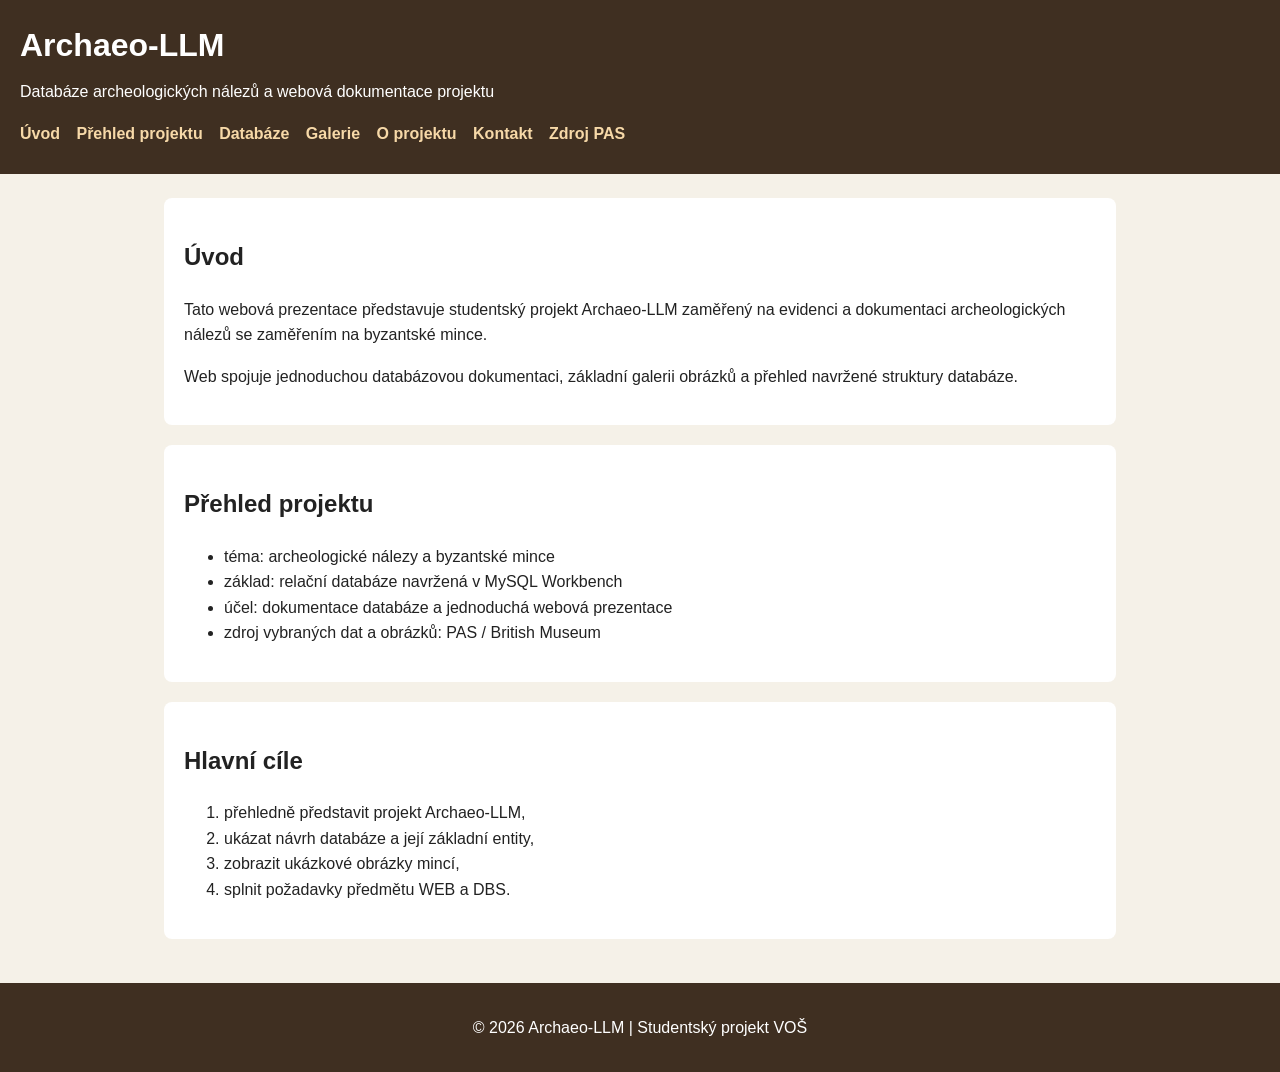
==== index.html @ 7a9b7bb2 "Initial Archaeo-LLM school website" ====
<!doctype html>
<html lang="cs">
  <head>
    <meta charset="UTF-8" />
    <meta name="viewport" content="width=device-width, initial-scale=1.0" />
    <title>Archaeo-LLM | Databáze archeologických nálezů</title>
    <meta
      name="description"
      content="Studentská webová prezentace projektu Archaeo-LLM, databáze archeologických nálezů a dokumentace databázového návrhu."
    />
    <link rel="stylesheet" href="assets/style.css" />
  </head>
  <body>
    <header>
      <h1>Archaeo-LLM</h1>
      <p>Databáze archeologických nálezů a webová dokumentace projektu</p>

      <nav>
        <ul>
          <li><a href="#uvod">Úvod</a></li>
          <li><a href="#prehled">Přehled projektu</a></li>
          <li><a href="pages/database.html">Databáze</a></li>
          <li><a href="pages/gallery.html">Galerie</a></li>
          <li><a href="pages/about.html">O projektu</a></li>
          <li><a href="pages/contact.html">Kontakt</a></li>
          <li>
            <a
              href="https://finds.org.uk/database/search/results/q/COIN/broadperiod/BYZANTINE"
              target="_blank"
              rel="noopener noreferrer"
              >Zdroj PAS</a
            >
          </li>
        </ul>
      </nav>
    </header>

    <main>
      <section id="uvod">
        <h2>Úvod</h2>
        <p>
          Tato webová prezentace představuje studentský projekt Archaeo-LLM
          zaměřený na evidenci a dokumentaci archeologických nálezů se zaměřením
          na byzantské mince.
        </p>
        <p>
          Web spojuje jednoduchou databázovou dokumentaci, základní galerii
          obrázků a přehled navržené struktury databáze.
        </p>
      </section>

      <section id="prehled">
        <h2>Přehled projektu</h2>
        <ul>
          <li>téma: archeologické nálezy a byzantské mince</li>
          <li>základ: relační databáze navržená v MySQL Workbench</li>
          <li>účel: dokumentace databáze a jednoduchá webová prezentace</li>
          <li>zdroj vybraných dat a obrázků: PAS / British Museum</li>
        </ul>
      </section>

      <section id="cile">
        <h2>Hlavní cíle</h2>
        <ol>
          <li>přehledně představit projekt Archaeo-LLM,</li>
          <li>ukázat návrh databáze a její základní entity,</li>
          <li>zobrazit ukázkové obrázky mincí,</li>
          <li>splnit požadavky předmětu WEB a DBS.</li>
        </ol>
      </section>
    </main>

    <footer>
      <p>&copy; 2026 Archaeo-LLM | Studentský projekt VOŠ</p>
    </footer>

    <script src="assets/main.js"></script>
  </body>
</html>
---- assets/style.css ----
* {
  box-sizing: border-box;
}

body {
  margin: 0;
  font-family: Arial, sans-serif;
  line-height: 1.6;
  background-color: #f5f1e8;
  color: #222;
}

header {
  background-color: #3f2f21;
  color: white;
  padding: 20px;
}

header h1 {
  margin: 0;
}

header p {
  margin: 8px 0 16px;
}

nav ul {
  list-style: none;
  padding: 0;
  margin: 0;
}

nav li {
  display: inline-block;
  margin-right: 12px;
  margin-bottom: 8px;
}

nav a {
  color: #f7d9a8;
  text-decoration: none;
  font-weight: bold;
}

nav a:hover {
  text-decoration: underline;
}

main {
  max-width: 1000px;
  margin: 0 auto;
  padding: 24px;
}

section {
  background-color: white;
  margin-bottom: 20px;
  padding: 20px;
  border-radius: 8px;
}

footer {
  background-color: #3f2f21;
  color: white;
  text-align: center;
  padding: 16px;
}

img {
  max-width: 100%;
  height: auto;
}
table {
  width: 100%;
  border-collapse: collapse;
  margin-top: 16px;
}

th,
td {
  border: 1px solid #c8b79c;
  padding: 12px;
  text-align: left;
}

th {
  background-color: #e8dcc8;
}

tr:nth-child(even) {
  background-color: #faf7f2;
}
figure {
  margin: 0 0 24px;
  padding: 16px;
  background-color: #faf7f2;
  border-radius: 8px;
}

figcaption {
  margin-top: 10px;
  font-style: italic;
}

form {
  max-width: 700px;
}

input[type="text"],
input[type="email"],
input[type="date"],
select,
textarea {
  width: 100%;
  padding: 10px;
  border: 1px solid #c8b79c;
  border-radius: 6px;
  font-size: 16px;
  font-family: Arial, sans-serif;
}

textarea {
  resize: vertical;
}

input[type="submit"] {
  background-color: #3f2f21;
  color: white;
  border: none;
  padding: 10px 18px;
  border-radius: 6px;
  cursor: pointer;
  font-weight: bold;
}

input[type="submit"]:hover {
  background-color: #5a4330;
}
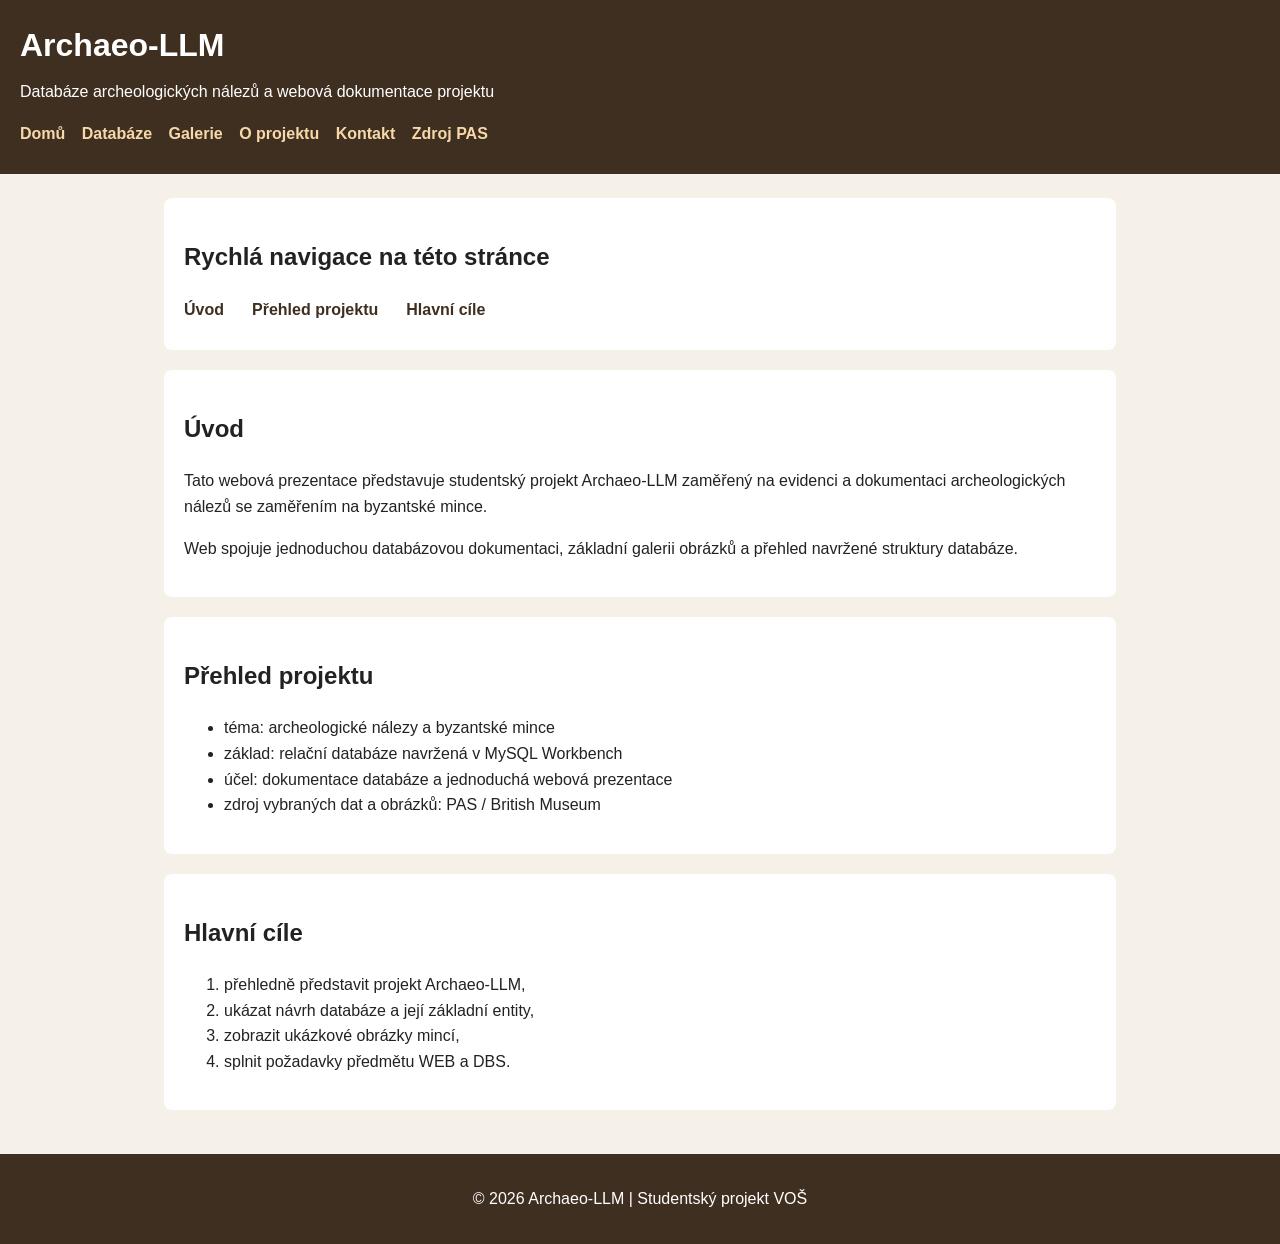
==== commit 094f31bd: "Normalize site navigation" ====
--- a/index.html
+++ b/index.html
@@ -1,4 +1,4 @@
-<!doctype html>
+﻿<!doctype html>
 <html lang="cs">
   <head>
     <meta charset="UTF-8" />
@@ -15,10 +15,9 @@
       <h1>Archaeo-LLM</h1>
       <p>Databáze archeologických nálezů a webová dokumentace projektu</p>
 
-      <nav>
+            <nav aria-label="Hlavní navigace">
         <ul>
-          <li><a href="#uvod">Úvod</a></li>
-          <li><a href="#prehled">Přehled projektu</a></li>
+          <li><a href="index.html">Domů</a></li>
           <li><a href="pages/database.html">Databáze</a></li>
           <li><a href="pages/gallery.html">Galerie</a></li>
           <li><a href="pages/about.html">O projektu</a></li>
@@ -35,7 +34,18 @@
       </nav>
     </header>
 
-    <main>
+        <main>
+      <section class="page-nav" aria-labelledby="rychla-navigace">
+        <h2 id="rychla-navigace">Rychlá navigace na této stránce</h2>
+        <nav aria-label="Navigace v této stránce">
+          <ul>
+            <li><a href="#uvod">Úvod</a></li>
+            <li><a href="#prehled">Přehled projektu</a></li>
+            <li><a href="#cile">Hlavní cíle</a></li>
+          </ul>
+        </nav>
+      </section>
+
       <section id="uvod">
         <h2>Úvod</h2>
         <p>
@@ -73,7 +83,7 @@
     <footer>
       <p>&copy; 2026 Archaeo-LLM | Studentský projekt VOŠ</p>
     </footer>
+</body>
+</html>
 
-    <script src="assets/main.js"></script>
-  </body>
-</html>
+
--- a/assets/style.css
+++ b/assets/style.css
@@ -1,3 +1,14 @@
+﻿:root {
+  --color-bg: #f5f1e8;
+  --color-surface: #ffffff;
+  --color-primary: #3f2f21;
+  --color-primary-hover: #5a4330;
+  --color-link: #f7d9a8;
+  --color-border: #c8b79c;
+  --color-focus: #9b6b2f;
+  --spacing-md: 16px;
+  --spacing-lg: 24px;
+}
 * {
   box-sizing: border-box;
 }
@@ -123,7 +134,7 @@
   resize: vertical;
 }
 
-input[type="submit"] {
+button[type="submit"] {
   background-color: #3f2f21;
   color: white;
   border: none;
@@ -133,6 +144,23 @@
   font-weight: bold;
 }
 
-input[type="submit"]:hover {
+button[type="submit"]:hover {
   background-color: #5a4330;
-}+}
+*:focus-visible {
+  outline: 3px solid var(--color-focus);
+  outline-offset: 3px;
+}
+.page-nav a {
+  color: var(--color-primary);
+}
+
+.page-nav a:hover {
+  color: var(--color-primary-hover);
+}
+
+.page-nav ul {
+  display: flex;
+  flex-wrap: wrap;
+  gap: var(--spacing-md);
+}
